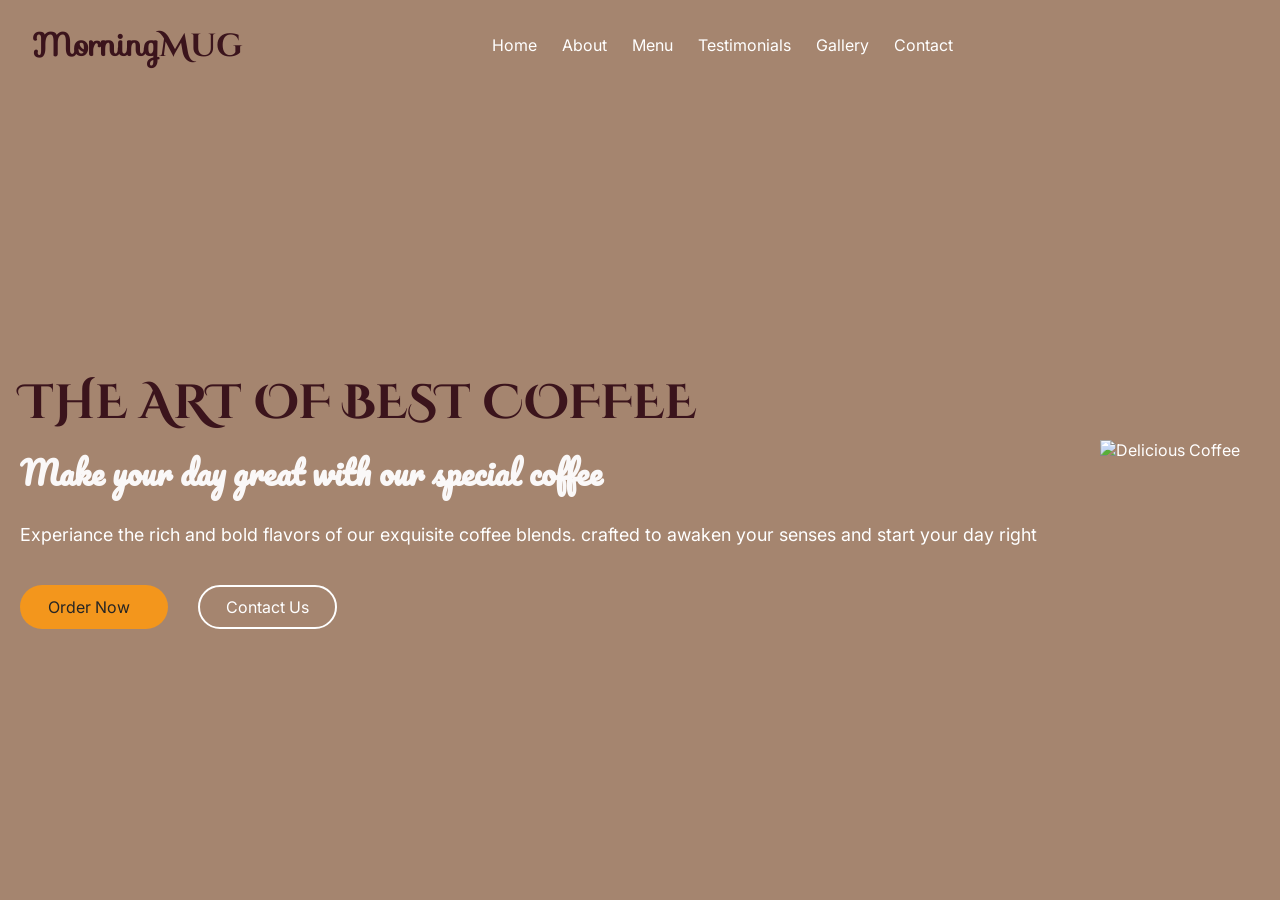
==== index.html @ 3420fffa "Finish landing page hero section" ====
<!DOCTYPE html>
<html lang="en">
<head>
  <meta charset="UTF-8">
  <meta name="viewport" content="width=device-width, initial-scale=1.0">
  <title>Coffee-ordering Website</title>
  <link rel="stylesheet" href="style.css">
  <link rel="stylesheet" href="https://cdnjs.cloudflare.com/ajax/libs/font-awesome/7.3.0/css/all.min.css" integrity="sha512-ApSLB1Pd3/bZN8fWB/RG9YhN/7bd9Hkf3AGaE2mPfebjrxagjuBtx2GcgdqIlJkUzwylBo61r9Xa9NmgBI0swA==" crossorigin="anonymous" referrerpolicy="no-referrer" />
</head>
<body>
  <!-- Header / Navbar-->
  <header>
    <nav class="navbar section-content">
      <a href="#" class="nav-logo">
        <i class="fa-solid fa-mug-hot logo-icon"></i>
        <h2 class="logo-text">Morning<span>Mug</span></h2>
      </a>
      <ul class="nav-menu">
        <li class="nav-item">
          <a href="#" class="nav-link">Home</a>
        </li>
        <li class="nav-item">
          <a href="#" class="nav-link">About</a>
        </li>
        <li class="nav-item">
          <a href="#" class="nav-link">Menu</a>
        </li>
        <li class="nav-item">
          <a href="#" class="nav-link">Testimonials</a>
        </li>
        <li class="nav-item">
          <a href="#" class="nav-link">Gallery</a>
        </li>
        <li class="nav-item">
          <a href="#" class="nav-link">Contact</a>
        </li>
      </ul>
      <div class="nav-buttons">
        <a href="" class="search-btn">
          <i class="fa-solid fa-magnifying-glass button-icon"></i>
        </a>
        <a href="" class="account-btn">
          <i class="fa-solid fa-user button-icon"></i>
        </a>
      </div>

    </nav>
  </header>

  <main>
    <!--Hero section -->
    <section class="hero-section">
      <div class="section-content">
        <div class="hero-details">
          <h2 class="title"> THE ART OF BEST COFFEE</h2>
          <h3 class="subtitle">Make your day great with our special coffee</h3>
          <p class="description">Experiance the rich and bold flavors of our exquisite coffee blends. crafted to awaken your senses and start your day right</p>
          <div class="buttons ">
            <a href="#" class="button order-now">Order Now 
              <i class="fa-solid fa-arrow-right button-icon"></i>
            </a>
            <a href="#" class="button contact-us   ">Contact Us</a>
          </div>
        </div>
        <div class="hero-image-wrapper"> 
          <img src="images/coffee-image.PNG" alt="Delicious Coffee" class="hero-image">
        </div>
      </div>
    </section>
  </main>

</body>
</html>
---- style.css ----
/* Importing google fonts */


@import url('https://fonts.googleapis.com/css2?family=Cinzel+Decorative:wght@400;700;900&family=Inter:ital,opsz@0,14..32;1,14..32&family=Miniver&family=Pacifico&family=Sofia&display=swap');


*{
  margin:0;
  padding:0;
  box-sizing:border-box;
  font-family: "Inter", sans-serif;
}
 
:root{
  /* colors */
  --white-color:#fff;
  --dark-color:#252525;
  --primary-color:#a5856f;
  --secondary-color:#A0D4E0;
  --third-color:#3b141c;
  --fourth-color:#f3961c;
  --light-pink-color:#faf4f5;
  --medium-gray-color:#f2f0ea;

  /* Font size */
  --font-size-s:0.9rem;
  --font-size-n:1rem;
  --font-size-m:1.12rem;
  --font-size-l:1.5rem;
  --font-size-xl:2rem;
  --font-size-xxl:2.3rem;

  /* Font weight */
  --font-weight-normal:400;
  --font-weight-medium:500;
  --font-weight-semibold:600;
  --font-weight-bold:700;

  /* Border radius */
  --border-radius-s:8px;
  --border-radius-m:30px;
  --border-radius-circle:50%;

  /* Site max width */
  --site-max-width:1300px;
}

ul{
  list-style:none;
}

a{
  text-decoration:none;
}

button{
  cursor:pointer;
  border:none;
  background:none; 
}

img{
  width:100%; 
}

.section-content {
  margin:0 auto;
  padding:0 20px;
  max-width:var(--site-max-width);
  
}

/* Navbar styling */ 
header{
  position:fixed;
  width:100%;
  z-index:5;
background:var(--primary-color);
}

header .navbar{
  display:flex;
  padding:20px;
  align-items:center;
  justify-content:space-between;
}

.nav-logo{
  display:flex;
  align-items:center;
  gap:12px;
  text-decoration:none;
}

.logo-icon{
  color:var(--third-color);
  font-size:var(--font-size-xxl);
}

.navbar .nav-logo .logo-text{
  color:var(--third-color); 
  font-size:var(--font-size-xl);
  font-weight:var(--font-weight-bold);
  font-family:"Sofia", san-serif;
}

.navbar .nav-logo .logo-text span{
  font-family:"Cinzel Decorative", san-serif;

}


.navbar .nav-menu{
display:flex;
gap:5px;
}

.navbar .nav-menu .nav-link{
  display:inline-block;
   padding:10px 10px;
   color :var(--white-color);
   font-size:var(--font-size-n);
   border-radius:var(--border-radius-m);
   transition:all 0.3s ease;
}

.navbar .nav-menu .nav-link:hover {
color:var(--third-color);
background:var(--secondary-color);
transform:translateY(-5px); 
}


.nav-buttons{
  display:flex;
  gap:18px;
  margin-right:20px;
   
}
.nav-buttons .button-icon{
  color:var(--third-color);
  font-size:var(--font-size-l);
  transition:all 0.3s ease;
}
.nav-buttons .button-icon:hover{
transform:translateY(-5px);
background:transparent;
}


.hero-section{
  min-height:100vh;
  background:var(--primary-color);
}

.hero-section .section-content{
display:flex;
align-items:center;
min-height:100vh;
color:var(--white-color);
justify-content:space-between;

}

.hero-section .hero-details .title{
  font-size:3rem;
  color:var(--third-color);
  font-family:"Cinzel Decorative", san-serif;
  margin-top: 100px;
  max-width: 100%;

}

.hero-section .hero-details .subtitle{
  margin-top:8px;
  max-width: 100%;
  font-size:var(--font-size-xl);
  font-weight:var(--font-weight-semibold);
  font-family:Pacifico, san-serif;
  color:rgb(250, 248, 248);
}

.hero-section .hero-details .description{
  max-width: 100%;
  margin:24px 0 40px;
  font-size:var(--font-size-m);
  color:white;
}

.button-icon{
margin-left: 10px;

}

.hero-section .hero-details .buttons{
  display: flex;
  gap: 30px;
}
.hero-section .hero-details .button{
  padding:10px 26px;
  border:2px solid transparent;
  color:var(--dark-color);
  border-radius: var(--border-radius-m);
  background:var(--fourth-color);
  font-weight:var(--medium-gray-color);
  transition:0.3s ease;
}

.hero-section .hero-details .button:hover,
.hero-section .hero-details .contact-us{
  color:var(--white-color);
  border-color:var(--white-color);
  background:transparent;
}

.hero-section .hero-details .contact-us:hover{
  color:var(--dark-color);
  border-color:var(--fourth-color);
  background:var(--fourth-color);
}

.hero-section .hero-image-wrapper{
  max-width: 500px;
  margin-right:20px;
}
/* Responsive media query code for max width 900px */
@media screen and (max-width:900px){
.navbar .nav-menu{
  display:block;
   position:fixed;
   left:0;
   top:0;
   width:300px;
   height:100%;
  background:var(--white-color);
}
}
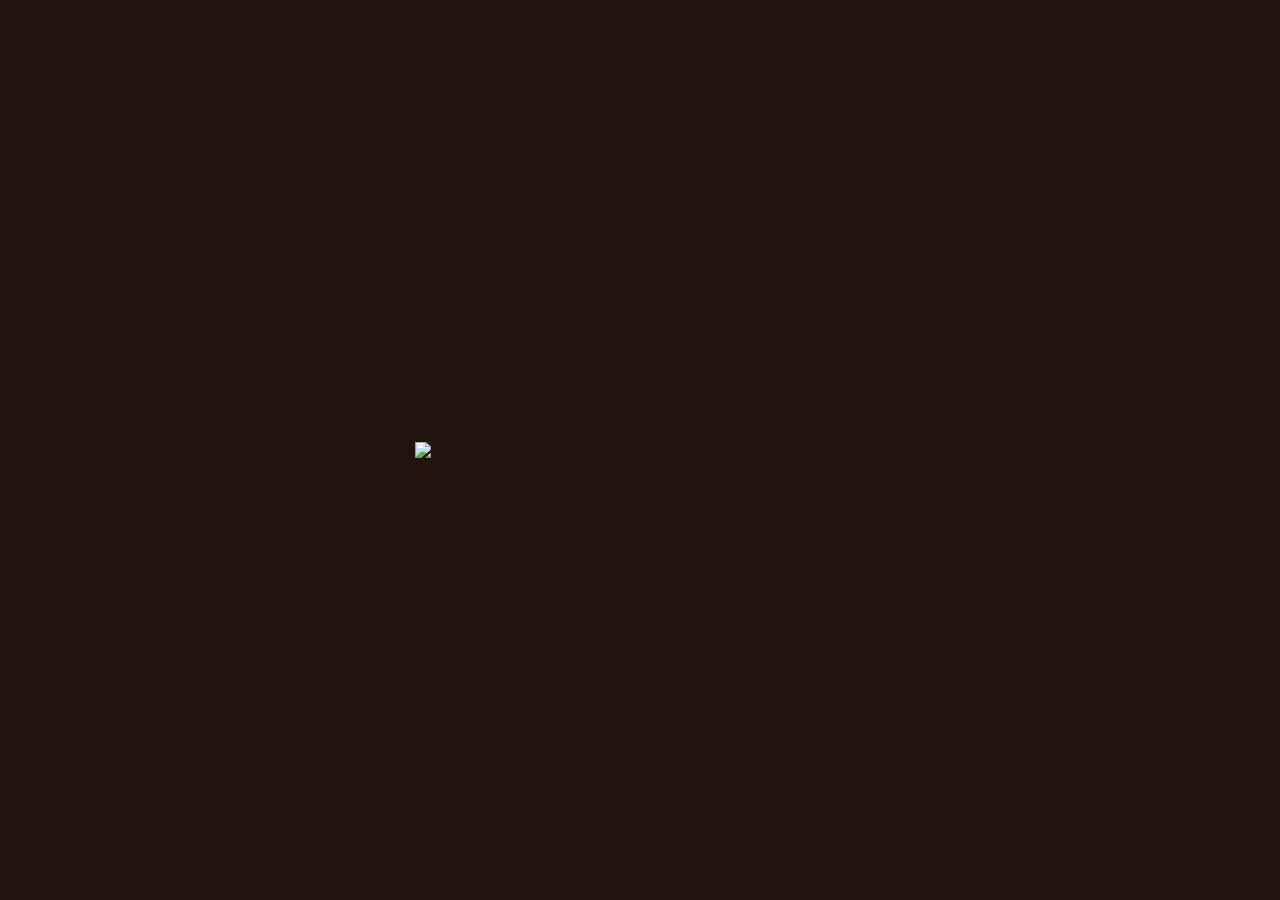
==== commit 6cd89a54: "script.js and images added" ====
--- a/index.html
+++ b/index.html
@@ -1,12 +1,18 @@
 <!DOCTYPE html>
 <html lang="en">
+
 <head>
   <meta charset="UTF-8">
   <meta name="viewport" content="width=device-width, initial-scale=1.0">
   <title>Coffee-ordering Website</title>
+  <link rel="stylesheet" href="https://cdnjs.cloudflare.com/ajax/libs/font-awesome/7.3.0/css/all.min.css"
+    integrity="sha512-ApSLB1Pd3/bZN8fWB/RG9YhN/7bd9Hkf3AGaE2mPfebjrxagjuBtx2GcgdqIlJkUzwylBo61r9Xa9NmgBI0swA=="
+    crossorigin="anonymous" referrerpolicy="no-referrer" />
+
   <link rel="stylesheet" href="style.css">
-  <link rel="stylesheet" href="https://cdnjs.cloudflare.com/ajax/libs/font-awesome/7.3.0/css/all.min.css" integrity="sha512-ApSLB1Pd3/bZN8fWB/RG9YhN/7bd9Hkf3AGaE2mPfebjrxagjuBtx2GcgdqIlJkUzwylBo61r9Xa9NmgBI0swA==" crossorigin="anonymous" referrerpolicy="no-referrer" />
+
 </head>
+
 <body>
   <!-- Header / Navbar-->
   <header>
@@ -49,25 +55,60 @@
 
   <main>
     <!--Hero section -->
+    <!-- INTRO LOADER -->
+
+<div class="loader">
+
+    <img 
+    src="images/coffee-bean.png" 
+    class="loader-image">
+
+</div>
+
+
+<div class="overlay"></div>
     <section class="hero-section">
       <div class="section-content">
         <div class="hero-details">
           <h2 class="title"> THE ART OF BEST COFFEE</h2>
           <h3 class="subtitle">Make your day great with our special coffee</h3>
-          <p class="description">Experiance the rich and bold flavors of our exquisite coffee blends. crafted to awaken your senses and start your day right</p>
+          <p class="description">Experiance the rich and bold flavors of our exquisite coffee blends. crafted to awaken
+            your senses and start your day right</p>
           <div class="buttons ">
-            <a href="#" class="button order-now">Order Now 
+            <a href="#" class="button order-now">Order Now
               <i class="fa-solid fa-arrow-right button-icon"></i>
             </a>
             <a href="#" class="button contact-us   ">Contact Us</a>
           </div>
         </div>
-        <div class="hero-image-wrapper"> 
+        <div class="hero-image-wrapper">
+          <!-- Coffee Beans -->
+          <img src="images/beans1.png" class="bean bean1" alt="">
+          <img src="images/beans2.png" class="bean bean2" alt="">
+          <img src="images/beans1.png" class="bean bean3" alt="">
+          <img src="images/beans2.png" class="bean bean4" alt="">
+          <!-- <img src="images/beans1.png" class="bean bean5" alt=""> -->
+          <!-- <img src="images/beans2.png" class="bean bean6" alt=""> -->
+
           <img src="images/coffee-image.PNG" alt="Delicious Coffee" class="hero-image">
         </div>
       </div>
     </section>
   </main>
 
+
+  <!-- GSAP CDN -->
+
+  <script src="https://cdnjs.cloudflare.com/ajax/libs/gsap/3.15.0/gsap.min.js"
+    integrity="sha512-oJ8QbaQThQoJZ7oEv+29jfPM6CcP+zUxh3PKJs1vyOhx0UraUrE7PQgeItu3dOuCJyrzWpoYMsVjkkPEBzbUqw=="
+    crossorigin="anonymous" referrerpolicy="no-referrer"></script>
+
+  <script src="https://cdnjs.cloudflare.com/ajax/libs/gsap/3.15.0/ScrollTrigger.min.js"
+    integrity="sha512-OaIE7ud4P04EhnBuhEcm0wQSceIxbi2pV03oBLS/+F6ampfxsnxcIxOp7H2eF9G7N0kEht0VAzOLG+dTLSo17Q=="
+    crossorigin="anonymous" referrerpolicy="no-referrer"></script>
+  <script src="https://cdn.jsdelivr.net/npm/gsap@3.15/dist/ScrollSmoother.min.js"></script>
+
+ <script src="script.js"></script>
 </body>
+
 </html>
--- a/style.css
+++ b/style.css
@@ -1,237 +1,310 @@
 /* Importing google fonts */
 
-
-@import url('https://fonts.googleapis.com/css2?family=Cinzel+Decorative:wght@400;700;900&family=Inter:ital,opsz@0,14..32;1,14..32&family=Miniver&family=Pacifico&family=Sofia&display=swap');
-
-
-*{
-  margin:0;
-  padding:0;
-  box-sizing:border-box;
+@import url("https://fonts.googleapis.com/css2?family=Cinzel+Decorative:wght@400;700;900&family=Inter:ital,opsz@0,14..32;1,14..32&family=Miniver&family=Pacifico&family=Sofia&display=swap");
+
+* {
+  margin: 0;
+  padding: 0;
+  box-sizing: border-box;
   font-family: "Inter", sans-serif;
 }
- 
-:root{
+
+body {
+  min-height: 100vh;
+  overflow-x: hidden;
+  background: linear-gradient(135deg, #2f170f 0%, #6b3b1f 45%, #b87940 100%);
+}
+
+:root {
   /* colors */
-  --white-color:#fff;
-  --dark-color:#252525;
-  --primary-color:#a5856f;
-  --secondary-color:#A0D4E0;
-  --third-color:#3b141c;
-  --fourth-color:#f3961c;
-  --light-pink-color:#faf4f5;
-  --medium-gray-color:#f2f0ea;
+  --white-color: #fff;
+  --dark-color: #252525;
+  --primary-color: #a5856f;
+  --secondary-color: #a0d4e0;
+  --third-color: #3b141c;
+  --fourth-color: #f3961c;
+  --light-pink-color: #faf4f5;
+  --medium-gray-color: #f2f0ea;
 
   /* Font size */
-  --font-size-s:0.9rem;
-  --font-size-n:1rem;
-  --font-size-m:1.12rem;
-  --font-size-l:1.5rem;
-  --font-size-xl:2rem;
-  --font-size-xxl:2.3rem;
+  --font-size-s: 0.9rem;
+  --font-size-n: 1rem;
+  --font-size-m: 1.12rem;
+  --font-size-l: 1.5rem;
+  --font-size-xl: 2rem;
+  --font-size-xxl: 2.3rem;
 
   /* Font weight */
-  --font-weight-normal:400;
-  --font-weight-medium:500;
-  --font-weight-semibold:600;
-  --font-weight-bold:700;
+  --font-weight-normal: 400;
+  --font-weight-medium: 500;
+  --font-weight-semibold: 600;
+  --font-weight-bold: 700;
 
   /* Border radius */
-  --border-radius-s:8px;
-  --border-radius-m:30px;
-  --border-radius-circle:50%;
+  --border-radius-s: 8px;
+  --border-radius-m: 30px;
+  --border-radius-circle: 50%;
 
   /* Site max width */
-  --site-max-width:1300px;
-}
-
-ul{
-  list-style:none;
-}
-
-a{
-  text-decoration:none;
-}
-
-button{
-  cursor:pointer;
-  border:none;
-  background:none; 
-}
-
-img{
-  width:100%; 
+  --site-max-width: 1300px;
+}
+
+ul {
+  list-style: none;
+}
+
+a {
+  text-decoration: none;
+}
+
+button {
+  cursor: pointer;
+  border: none;
+  background: none;
+}
+
+img {
+  width: 100%;
 }
 
 .section-content {
-  margin:0 auto;
-  padding:0 20px;
-  max-width:var(--site-max-width);
-  
-}
-
-/* Navbar styling */ 
-header{
-  position:fixed;
-  width:100%;
-  z-index:5;
-background:var(--primary-color);
-}
-
-header .navbar{
-  display:flex;
-  padding:20px;
-  align-items:center;
-  justify-content:space-between;
-}
-
-.nav-logo{
-  display:flex;
-  align-items:center;
-  gap:12px;
-  text-decoration:none;
-}
-
-.logo-icon{
-  color:var(--third-color);
-  font-size:var(--font-size-xxl);
-}
-
-.navbar .nav-logo .logo-text{
-  color:var(--third-color); 
-  font-size:var(--font-size-xl);
-  font-weight:var(--font-weight-bold);
-  font-family:"Sofia", san-serif;
-}
-
-.navbar .nav-logo .logo-text span{
-  font-family:"Cinzel Decorative", san-serif;
-
-}
-
-
-.navbar .nav-menu{
-display:flex;
-gap:5px;
-}
-
-.navbar .nav-menu .nav-link{
-  display:inline-block;
-   padding:10px 10px;
-   color :var(--white-color);
-   font-size:var(--font-size-n);
-   border-radius:var(--border-radius-m);
-   transition:all 0.3s ease;
+  margin: 0 auto;
+  padding: 0 20px;
+  max-width: var(--site-max-width);
+}
+
+/* Navbar styling */
+header {
+  position: fixed;
+  width: 100%;
+  z-index: 5;
+  background: var(--primary-color);
+}
+
+header .navbar {
+  display: flex;
+  padding: 20px;
+  align-items: center;
+  justify-content: space-between;
+}
+
+.nav-logo {
+  display: flex;
+  align-items: center;
+  gap: 12px;
+  text-decoration: none;
+}
+
+.logo-icon {
+  color: var(--third-color);
+  font-size: var(--font-size-xxl);
+}
+
+.navbar .nav-logo .logo-text {
+  color: var(--third-color);
+  font-size: var(--font-size-xl);
+  font-weight: var(--font-weight-bold);
+  font-family: "Sofia", san-serif;
+}
+
+.navbar .nav-logo .logo-text span {
+  font-family: "Cinzel Decorative", san-serif;
+}
+
+.navbar .nav-menu {
+  display: flex;
+  gap: 5px;
+}
+
+.navbar .nav-menu .nav-link {
+  display: inline-block;
+  padding: 10px 10px;
+  color: var(--white-color);
+  font-size: var(--font-size-n);
+  border-radius: var(--border-radius-m);
+  transition: all 0.3s ease;
 }
 
 .navbar .nav-menu .nav-link:hover {
-color:var(--third-color);
-background:var(--secondary-color);
-transform:translateY(-5px); 
-}
-
-
-.nav-buttons{
-  display:flex;
-  gap:18px;
-  margin-right:20px;
-   
-}
-.nav-buttons .button-icon{
-  color:var(--third-color);
-  font-size:var(--font-size-l);
-  transition:all 0.3s ease;
-}
-.nav-buttons .button-icon:hover{
-transform:translateY(-5px);
-background:transparent;
-}
-
-
-.hero-section{
-  min-height:100vh;
-  background:var(--primary-color);
-}
-
-.hero-section .section-content{
+  color: var(--third-color);
+  background: var(--secondary-color);
+  transform: translateY(-5px);
+}
+
+.nav-buttons {
+  display: flex;
+  gap: 18px;
+  margin-right: 20px;
+}
+.nav-buttons .button-icon {
+  color: var(--third-color);
+  font-size: var(--font-size-l);
+  transition: all 0.3s ease;
+}
+.nav-buttons .button-icon:hover {
+  transform: translateY(-5px);
+  background: transparent;
+}
+
+.hero-section {
+  min-height: 100vh;
+  background: var(--primary-color);
+}
+
+.hero-section .section-content {
+  display: flex;
+  align-items: center;
+  min-height: 100vh;
+  color: var(--white-color);
+  justify-content: space-between;
+}
+
+.hero-section .hero-details .title {
+  font-size: 3rem;
+  color: var(--third-color);
+  font-family: "Cinzel Decorative", san-serif;
+  margin-top: 100px;
+  max-width: 100%;
+}
+
+.hero-section .hero-details .subtitle {
+  margin-top: 8px;
+  max-width: 100%;
+  font-size: var(--font-size-xl);
+  font-weight: var(--font-weight-semibold);
+  font-family: Pacifico, san-serif;
+  color: rgb(250, 248, 248);
+}
+
+.hero-section .hero-details .description {
+  max-width: 100%;
+  margin: 24px 0 40px;
+  font-size: var(--font-size-m);
+  color: white;
+}
+
+.button-icon {
+  margin-left: 10px;
+}
+
+.hero-section .hero-details .buttons {
+  display: flex;
+  gap: 30px;
+}
+.hero-section .hero-details .button {
+  padding: 10px 26px;
+  border: 2px solid transparent;
+  color: var(--dark-color);
+  border-radius: var(--border-radius-m);
+  background: var(--fourth-color);
+  font-weight: var(--medium-gray-color);
+  transition: 0.3s ease;
+}
+
+.hero-section .hero-details .button:hover,
+.hero-section .hero-details .contact-us {
+  color: var(--white-color);
+  border-color: var(--white-color);
+  background: transparent;
+}
+
+.hero-section .hero-details .contact-us:hover {
+  color: var(--dark-color);
+  border-color: var(--fourth-color);
+  background: var(--fourth-color);
+}
+
+.hero-section .hero-image-wrapper {
+  position: relative;
+  max-width: 500px;
+  margin-right: 20px;
+  overflow: visible;
+}
+
+.hero-section .hero-image {
+  display: block;
+  width: 100%;
+  position: relative;
+  z-index: 2;
+}
+
+/* Responsive media query code for max width 900px */
+@media screen and (max-width: 900px) {
+  .navbar .nav-menu {
+    display: block;
+    position: fixed;
+    left: 0;
+    top: 0;
+    width: 300px;
+    height: 100%;
+    background: var(--white-color);
+  }
+}
+
+.bean{
+    position:absolute;
+    width:35px;
+    z-index:2;
+    pointer-events:none;
+}
+
+.bean1{
+    top:18%;
+    right:30%;
+}
+
+.bean2{
+    top:20%;
+    right:5%;
+    background:transparent;
+}
+
+.bean3{
+    bottom:20%;
+    right:28%;
+}
+
+.bean4{
+    top:65%;
+    right:12%;
+    background:transparent;
+}
+.loader{
+
+position:fixed;
+inset:0;
+
+background:#21130d;
+
 display:flex;
 align-items:center;
-min-height:100vh;
-color:var(--white-color);
-justify-content:space-between;
-
-}
-
-.hero-section .hero-details .title{
-  font-size:3rem;
-  color:var(--third-color);
-  font-family:"Cinzel Decorative", san-serif;
-  margin-top: 100px;
-  max-width: 100%;
-
-}
-
-.hero-section .hero-details .subtitle{
-  margin-top:8px;
-  max-width: 100%;
-  font-size:var(--font-size-xl);
-  font-weight:var(--font-weight-semibold);
-  font-family:Pacifico, san-serif;
-  color:rgb(250, 248, 248);
-}
-
-.hero-section .hero-details .description{
-  max-width: 100%;
-  margin:24px 0 40px;
-  font-size:var(--font-size-m);
-  color:white;
-}
-
-.button-icon{
-margin-left: 10px;
-
-}
-
-.hero-section .hero-details .buttons{
-  display: flex;
-  gap: 30px;
-}
-.hero-section .hero-details .button{
-  padding:10px 26px;
-  border:2px solid transparent;
-  color:var(--dark-color);
-  border-radius: var(--border-radius-m);
-  background:var(--fourth-color);
-  font-weight:var(--medium-gray-color);
-  transition:0.3s ease;
-}
-
-.hero-section .hero-details .button:hover,
-.hero-section .hero-details .contact-us{
-  color:var(--white-color);
-  border-color:var(--white-color);
-  background:transparent;
-}
-
-.hero-section .hero-details .contact-us:hover{
-  color:var(--dark-color);
-  border-color:var(--fourth-color);
-  background:var(--fourth-color);
-}
-
-.hero-section .hero-image-wrapper{
-  max-width: 500px;
-  margin-right:20px;
-}
-/* Responsive media query code for max width 900px */
-@media screen and (max-width:900px){
-.navbar .nav-menu{
-  display:block;
-   position:fixed;
-   left:0;
-   top:0;
-   width:300px;
-   height:100%;
-  background:var(--white-color);
-}
-}+justify-content:center;
+
+z-index:1000;
+
+}
+
+
+
+.loader-image{
+
+width:450px;
+
+}
+
+
+
+.overlay{
+
+position:fixed;
+
+inset:0;
+
+background:black;
+
+opacity:.6;
+
+z-index:999;
+
+}
+
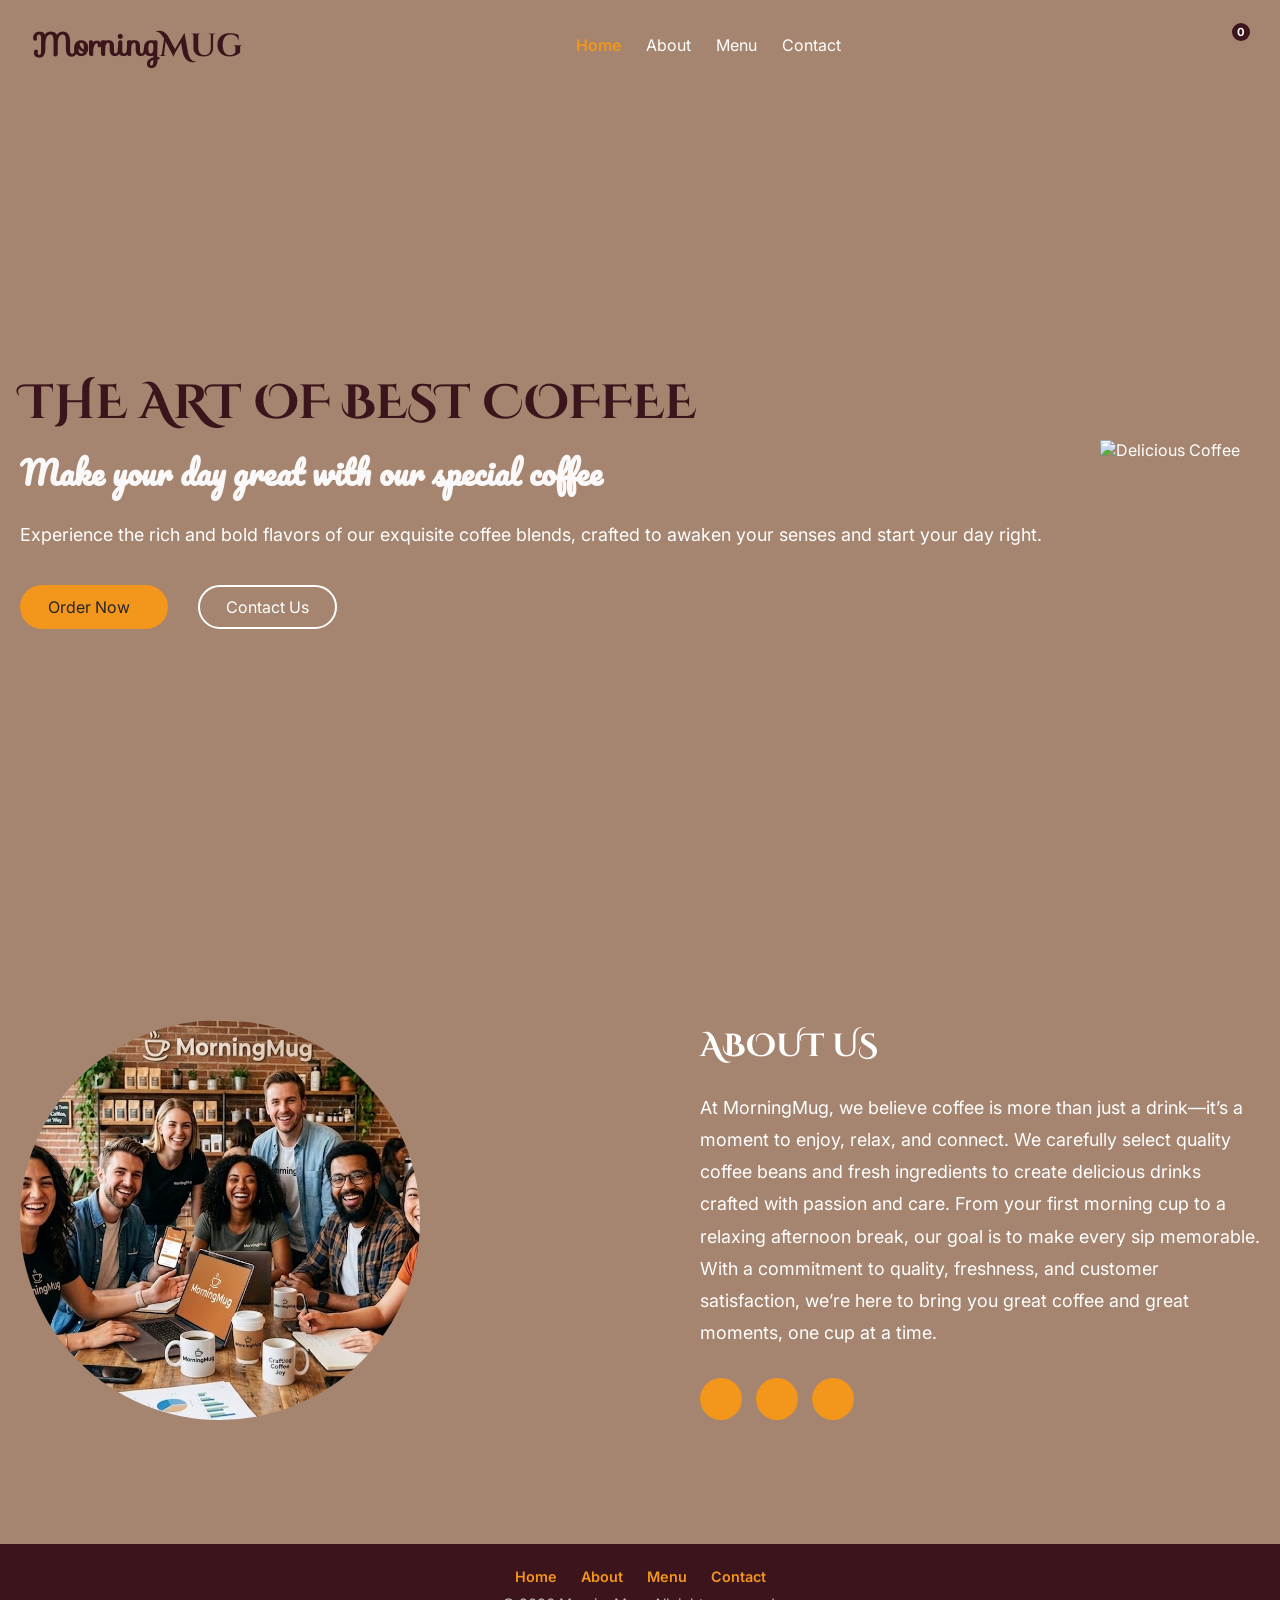
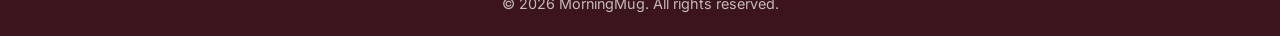
==== commit e4fb0ad3: "Add complete coffee ordering website project" ====
--- a/index.html
+++ b/index.html
@@ -4,12 +4,12 @@
 <head>
   <meta charset="UTF-8">
   <meta name="viewport" content="width=device-width, initial-scale=1.0">
-  <title>Coffee-ordering Website</title>
+  <title>MorningMug — Specialty Coffee</title>
   <link rel="stylesheet" href="https://cdnjs.cloudflare.com/ajax/libs/font-awesome/7.3.0/css/all.min.css"
     integrity="sha512-ApSLB1Pd3/bZN8fWB/RG9YhN/7bd9Hkf3AGaE2mPfebjrxagjuBtx2GcgdqIlJkUzwylBo61r9Xa9NmgBI0swA=="
     crossorigin="anonymous" referrerpolicy="no-referrer" />
 
-  <link rel="stylesheet" href="style.css">
+  <link rel="stylesheet" href="css/style.css">
 
 </head>
 
@@ -17,36 +17,37 @@
   <!-- Header / Navbar-->
   <header>
     <nav class="navbar section-content">
-      <a href="#" class="nav-logo">
+      <a href="index.html" class="nav-logo">
         <i class="fa-solid fa-mug-hot logo-icon"></i>
         <h2 class="logo-text">Morning<span>Mug</span></h2>
       </a>
       <ul class="nav-menu">
+        <button id="menu-close-button" class="fas fa-times"></button>
         <li class="nav-item">
-          <a href="#" class="nav-link">Home</a>
+          <a href="index.html" class="nav-link active">Home</a>
         </li>
         <li class="nav-item">
-          <a href="#" class="nav-link">About</a>
+          <a href="about.html" class="nav-link">About</a>
         </li>
         <li class="nav-item">
-          <a href="#" class="nav-link">Menu</a>
+          <a href="menu.html" class="nav-link">Menu</a>
         </li>
         <li class="nav-item">
-          <a href="#" class="nav-link">Testimonials</a>
-        </li>
-        <li class="nav-item">
-          <a href="#" class="nav-link">Gallery</a>
-        </li>
-        <li class="nav-item">
-          <a href="#" class="nav-link">Contact</a>
+          <a href="contact.html" class="nav-link">Contact</a>
         </li>
       </ul>
+        <button id="menu-open-button" class="fas fa-bars"></button>
+
       <div class="nav-buttons">
-        <a href="" class="search-btn">
+        <a href="menu.html" class="search-btn">
           <i class="fa-solid fa-magnifying-glass button-icon"></i>
         </a>
-        <a href="" class="account-btn">
+        <a href="login.html" class="account-btn">
           <i class="fa-solid fa-user button-icon"></i>
+        </a>
+        <a href="cart.html" class="cart-btn">
+          <i class="fa-solid fa-cart-shopping button-icon"></i>
+          <span class="cart-count" id="cart-count">0</span>
         </a>
       </div>
 
@@ -54,61 +55,66 @@
   </header>
 
   <main>
-    <!--Hero section -->
-    <!-- INTRO LOADER -->
-
-<div class="loader">
-
-    <img 
-    src="images/coffee-bean.png" 
-    class="loader-image">
-
-</div>
-
-
-<div class="overlay"></div>
+   <!-- Hero section -->
     <section class="hero-section">
       <div class="section-content">
         <div class="hero-details">
           <h2 class="title"> THE ART OF BEST COFFEE</h2>
           <h3 class="subtitle">Make your day great with our special coffee</h3>
-          <p class="description">Experiance the rich and bold flavors of our exquisite coffee blends. crafted to awaken
-            your senses and start your day right</p>
+          <p class="description">Experience the rich and bold flavors of our exquisite coffee blends, crafted to awaken
+            your senses and start your day right.</p>
           <div class="buttons ">
-            <a href="#" class="button order-now">Order Now
+            <a href="menu.html" class="button order-now">Order Now
               <i class="fa-solid fa-arrow-right button-icon"></i>
             </a>
-            <a href="#" class="button contact-us   ">Contact Us</a>
+            <a href="contact.html" class="button contact-us">Contact Us</a>
           </div>
         </div>
         <div class="hero-image-wrapper">
-          <!-- Coffee Beans -->
-          <img src="images/beans1.png" class="bean bean1" alt="">
-          <img src="images/beans2.png" class="bean bean2" alt="">
-          <img src="images/beans1.png" class="bean bean3" alt="">
-          <img src="images/beans2.png" class="bean bean4" alt="">
-          <!-- <img src="images/beans1.png" class="bean bean5" alt=""> -->
-          <!-- <img src="images/beans2.png" class="bean bean6" alt=""> -->
-
-          <img src="images/coffee-image.PNG" alt="Delicious Coffee" class="hero-image">
+           <img src="images/coffee-image.PNG" alt="Delicious Coffee" class="hero-image">
         </div>
       </div>
     </section>
+
+<!-- About section -->
+    <section class="about-section">
+      <div class="section-content">
+        <div class="about-image-wrapper">
+          <img src="images/about-image.png" alt="About" class="about-image">
+        </div>
+        <div class="about-details">
+          <h2 class="section-title">About Us</h2>
+          <p class="text">At MorningMug, we believe coffee is more than just a drink—it’s a moment to enjoy, relax, and connect. We carefully select quality coffee beans and fresh ingredients to create delicious drinks crafted with passion and care. From your first morning cup to a relaxing afternoon break, our goal is to make every sip memorable. With a commitment to quality, freshness, and customer satisfaction, we’re here to bring you great coffee and great moments, one cup at a time.
+         </p>
+         <div class="social-link-list">
+           <a href="#" class="social-link">
+             <i class="fab fa-facebook-f"></i>
+           </a>
+           <a href="#" class="social-link">
+             <i class="fab fa-twitter"></i>
+           </a>
+           <a href="#" class="social-link">
+             <i class="fab fa-instagram"></i>
+           </a>
+         </div>
+        </div>
+      </div>
+    </section>
+
   </main>
 
+  <footer>
+    <div class="footer-links">
+      <a href="index.html">Home</a>
+      <a href="about.html">About</a>
+      <a href="menu.html">Menu</a>
+      <a href="contact.html">Contact</a>
+    </div>
+    <p>&copy; 2026 MorningMug. All rights reserved.</p>
+  </footer>
 
-  <!-- GSAP CDN -->
-
-  <script src="https://cdnjs.cloudflare.com/ajax/libs/gsap/3.15.0/gsap.min.js"
-    integrity="sha512-oJ8QbaQThQoJZ7oEv+29jfPM6CcP+zUxh3PKJs1vyOhx0UraUrE7PQgeItu3dOuCJyrzWpoYMsVjkkPEBzbUqw=="
-    crossorigin="anonymous" referrerpolicy="no-referrer"></script>
-
-  <script src="https://cdnjs.cloudflare.com/ajax/libs/gsap/3.15.0/ScrollTrigger.min.js"
-    integrity="sha512-OaIE7ud4P04EhnBuhEcm0wQSceIxbi2pV03oBLS/+F6ampfxsnxcIxOp7H2eF9G7N0kEht0VAzOLG+dTLSo17Q=="
-    crossorigin="anonymous" referrerpolicy="no-referrer"></script>
-  <script src="https://cdn.jsdelivr.net/npm/gsap@3.15/dist/ScrollSmoother.min.js"></script>
-
- <script src="script.js"></script>
+  <script src="js/script.js"></script>
+  <script src="js/cart.js"></script>
 </body>
 
 </html>
--- a/css/style.css
+++ b/css/style.css
@@ -0,0 +1,1114 @@
+/* Importing google fonts */
+
+@import url("https://fonts.googleapis.com/css2?family=Cinzel+Decorative:wght@400;700;900&family=Inter:ital,opsz@0,14..32;1,14..32&family=Miniver&family=Pacifico&family=Sofia&display=swap");
+
+* {
+  margin: 0;
+  padding: 0;
+  box-sizing: border-box;
+  font-family: "Inter", sans-serif;
+}
+
+body {
+  min-height: 100vh;
+  overflow-x: hidden;
+  background: #a5856f;
+}
+
+:root {
+  /* colors */
+  --white-color: #fff;
+  --dark-color: #252525;
+  --primary-color: #a5856f;
+  --secondary-color: #a0d4e0;
+  --third-color: #3b141c;
+  --fourth-color: #f3961c;
+  --light-pink-color: #faf4f5;
+  --medium-gray-color: #f2f0ea;
+
+  /* Font size */
+  --font-size-s: 0.9rem;
+  --font-size-n: 1rem;
+  --font-size-m: 1.12rem;
+  --font-size-l: 1.5rem;
+  --font-size-xl: 2rem;
+  --font-size-xxl: 2.3rem;
+
+  /* Font weight */
+  --font-weight-normal: 400;
+  --font-weight-medium: 500;
+  --font-weight-semibold: 600;
+  --font-weight-bold: 700;
+
+  /* Border radius */
+  --border-radius-s: 8px;
+  --border-radius-m: 30px;
+  --border-radius-circle: 50%;
+
+  /* Site max width */
+  --site-max-width: 1300px;
+}
+
+ul {
+  list-style: none;
+}
+
+a {
+  text-decoration: none;
+}
+
+button {
+  cursor: pointer;
+  border: none;
+  background: none;
+}
+
+img {
+  width: 100%;
+}
+
+.section-content {
+  margin: 0 auto;
+  padding: 0 20px;
+  max-width: var(--site-max-width);
+}
+
+.section-title{
+  text-align:center;
+  padding: 40px 0 40px;
+  text-transform:uppercase;
+  font-size:var(--font-size-xl);
+  color: var(--white-color);
+  font-family: "Cinzel Decorative", sans-serif;
+}
+.section-title:after{
+  display:none;
+}
+
+
+/* Navbar styling */
+header {
+  position: fixed;
+  width: 100%;
+  z-index: 5;
+  background: var(--primary-color);
+}
+
+header .navbar {
+  display: flex;
+  padding: 20px;
+  align-items: center;
+  justify-content: space-between;
+}
+
+.nav-logo {
+  display: flex;
+  align-items: center;
+  gap: 12px;
+  text-decoration: none;
+}
+
+.logo-icon {
+  color: var(--third-color);
+  font-size: var(--font-size-xxl);
+}
+
+.navbar .nav-logo .logo-text {
+  color: var(--third-color);
+  font-size: var(--font-size-xl);
+  font-weight: var(--font-weight-bold);
+  font-family: "Sofia", san-serif;
+}
+
+.navbar .nav-logo .logo-text span {
+  font-family: "Cinzel Decorative", san-serif;
+}
+
+.navbar .nav-menu {
+  display: flex;
+  gap: 5px;
+}
+
+.navbar .nav-menu .nav-link {
+  display: inline-block;
+  padding: 10px 10px;
+  color: var(--white-color);
+  font-size: var(--font-size-n);
+  border-radius: var(--border-radius-m);
+  transition: all 0.3s ease;
+}
+
+.navbar .nav-menu .nav-link:hover {
+  color: var(--third-color);
+  background: var(--secondary-color);
+  transform: translateY(-5px);
+}
+.navbar :where(#menu-close-button, #menu-open-button){
+  display:none;
+}
+
+.nav-buttons {
+  display: flex;
+  gap: 18px;
+  margin-right: 20px;
+}
+.nav-buttons .button-icon {
+  color: var(--third-color);
+  font-size: var(--font-size-l);
+  transition: all 0.3s ease;
+}
+
+.nav-buttons .button-icon:hover {
+  transform: translateY(-5px);
+  background: transparent;
+}
+/* hero section style */
+.hero-section {
+  min-height: 100vh;
+  background: var(--primary-color);
+}
+
+.hero-section .section-content {
+  display: flex;
+  align-items: center;
+  min-height: 100vh;
+  color: var(--white-color);
+  justify-content: space-between;
+}
+
+.hero-section .hero-details .title {
+  font-size: 3rem;
+  color: var(--third-color);
+  font-family: "Cinzel Decorative", san-serif;
+  margin-top: 100px;
+  max-width: 100%;
+}
+
+.hero-section .hero-details .subtitle {
+  margin-top: 8px;
+  max-width: 100%;
+  font-size: var(--font-size-xl);
+  font-weight: var(--font-weight-semibold);
+  font-family: Pacifico, san-serif;
+  color: rgb(250, 248, 248);
+}
+
+.hero-section .hero-details .description {
+  max-width: 100%;
+  margin: 24px 0 40px;
+  font-size: var(--font-size-m);
+  color: white;
+}
+
+.button-icon {
+  margin-left: 10px;
+}
+
+.hero-section .hero-details .buttons {
+  display: flex;
+  gap: 30px;
+}
+.hero-section .hero-details .button {
+  padding: 10px 26px;
+  border: 2px solid transparent;
+  color: var(--dark-color);
+  border-radius: var(--border-radius-m);
+  background: var(--fourth-color);
+  font-weight: var(--medium-gray-color);
+  transition: 0.3s ease;
+}
+
+.hero-section .hero-details .button:hover,
+.hero-section .hero-details .contact-us {
+  color: var(--white-color);
+  border-color: var(--white-color);
+  background: transparent;
+}
+
+.hero-section .hero-details .contact-us:hover {
+  color: var(--dark-color);
+  border-color: var(--fourth-color);
+  background: var(--fourth-color);
+}
+
+.hero-section .hero-image-wrapper {
+  position: relative;
+  max-width: 500px;
+  margin-right: 20px;
+  overflow: visible;
+}
+
+.hero-section .hero-image {
+  display: block;
+  width: 100%;
+  position: relative;
+  z-index: 2;
+}
+/* .button:hover */
+
+.about-section{
+  padding:120px 0;
+  background:var(--primary-color);
+}
+.about-section .section-content{
+  display:flex;
+  align-items:center;
+  justify-content:space-between;
+  
+}
+.about-section .about-image-wrapper .about-image{
+   width:400px;
+   height:400px;
+   object-fit:cover;
+   border-radius:var(--border-radius-circle);
+}
+
+/* Responsive media query code for max width 900px */
+@media screen and (max-width: 900px) {
+  :root{
+    --font-size-m: 1rem;
+    --font-size-l: 1.3rem;
+    --font-size-xl: 1.5rem;
+    --font-size-xxl: 1.8rem;
+  }
+  body.show-mobile-menu header::before{
+    content:"";
+    position: fixed;
+    left:0;
+    top:0;
+    height:100%;
+    width:100%;
+    backdrop-filter: blur(5px); 
+    background:rgba(0,0,0,0.2);
+  }
+  
+  .navbar :where(#menu-close-button, #menu-open-button){
+    display:block;
+    font-size:var(--font-size-l); 
+  }
+
+  .navbar #menu-close-button{
+    position:absolute;
+    right:30px;
+    top:30px;
+  }
+
+  .navbar #menu-open-button{
+    color:var(--white-color);
+
+  }
+  .navbar .nav-menu {
+    display: block;
+    position: fixed;
+    left: -300px;
+    top: 0;
+    width: 300px;
+    height: 100%;
+    display:flex;
+    flex-direction:column;
+    align-items:center;
+    padding-top:100px;
+    background: var(--fourth-color);
+    transition:left 0.2s ease;
+  }
+
+  body.show-mobile-menu  .navbar .nav-menu{
+    left:0;
+  }
+
+
+.navbar .nav-menu .nav-link{
+  color:var(--dark-color);
+  display:block;
+  margin-top:17px;
+  font-size:var(--font-size-l);
+}
+.hero-section .section-content{
+  gap:50px;
+  text-align:center;
+  padding:30px,20px,20px;
+  flex-direction:column;
+  justify-content:center;
+}
+.hero-section .hero-details :is(.subtitle,.description){
+  max-width:100%;
+}
+
+.hero-section .hero-details .buttons{
+  justify-content:center;
+}
+
+.hero-section .hero-image-wrapper{
+  max-width:270px;
+  margin-right:0;
+}
+ .hero-image-wrapper {
+        order: 1;
+    }
+
+    .hero-details {
+        order: 2;
+    }
+
+}
+
+.page-top-padding {
+  padding-top: 100px;
+}
+
+/* About page — details text and social links */
+.about-details .section-title {
+  text-align: left;
+  padding: 0 0 24px !important;
+  font-size: var(--font-size-xl);
+}
+
+.about-details .text {
+  font-size: var(--font-size-m);
+  line-height: 1.8;
+  color: var(--white-color);
+  max-width: 560px;
+}
+
+.social-link-list {
+  display: flex;
+  gap: 14px;
+  margin-top: 28px;
+}
+
+.social-link {
+  display: flex;
+  align-items: center;
+  justify-content: center;
+  width: 42px;
+  height: 42px;
+  border-radius: var(--border-radius-circle);
+  background: var(--fourth-color);
+  color: var(--white-color);
+  font-size: var(--font-size-n);
+  transition: transform 0.3s ease, background 0.3s ease;
+}
+
+.social-link:hover {
+  transform: translateY(-4px);
+  background: var(--third-color);
+}
+
+/* Menu page */
+.menu-section {
+  min-height: 100vh;
+  background: var(--primary-color);
+  padding-bottom: 80px;
+}
+
+.menu-filters {
+  display: flex;
+  flex-wrap: wrap;
+  gap: 10px;
+  justify-content: center;
+  margin-bottom: 48px;
+}
+
+.filter-btn {
+  padding: 8px 22px;
+  border: 2px solid var(--white-color);
+  border-radius: var(--border-radius-m);
+  background: transparent;
+  color: var(--white-color);
+  font-size: var(--font-size-s);
+  font-weight: var(--font-weight-medium);
+  cursor: pointer;
+  transition: all 0.3s ease;
+}
+
+.filter-btn:hover,
+.filter-btn.active {
+  background: var(--fourth-color);
+  color: var(--white-color);
+  border-color: var(--fourth-color);
+}
+
+.products-grid {
+  display: grid;
+  grid-template-columns: repeat(auto-fill, minmax(260px, 1fr));
+  gap: 30px;
+}
+
+.product-card {
+  background: url('../images/cardbackground.jpg') center center / cover no-repeat;
+  border-radius: var(--border-radius-s);
+  overflow: hidden;
+  box-shadow: 0 4px 16px rgba(0, 0, 0, 0.08);
+  transition: transform 0.3s ease, box-shadow 0.3s ease;
+}
+
+.product-card:hover {
+  transform: translateY(-6px);
+  box-shadow: 0 8px 24px rgba(0, 0, 0, 0.13);
+}
+
+.product-img-wrapper {
+  width: 100%;
+  height: 200px;
+  background-size: contain, cover;
+  background-position: center center, center center;
+  background-repeat: no-repeat, no-repeat;
+}
+
+.product-card img {
+  display: none;
+}
+
+.product-card-body {
+  padding: 18px;
+}
+
+.product-card-body h3 {
+  font-size: var(--font-size-m);
+  font-weight: var(--font-weight-bold);
+  color: var(--white-color);
+  margin-bottom: 6px;
+  text-shadow: 0 1px 4px rgba(0,0,0,0.5);
+}
+
+.product-card-body p {
+  font-size: var(--font-size-s);
+  color: rgba(255,255,255,0.9);
+  margin-bottom: 14px;
+  line-height: 1.5;
+  text-shadow: 0 1px 3px rgba(0,0,0,0.4);
+}
+
+.product-card-footer {
+  display: flex;
+  align-items: center;
+  justify-content: space-between;
+  padding: 0 18px 18px;
+}
+
+.product-price {
+  font-size: var(--font-size-l);
+  font-weight: var(--font-weight-bold);
+  color: var(--fourth-color);
+}
+
+.add-to-cart-btn {
+  padding: 8px 18px;
+  background: var(--fourth-color);
+  color: var(--white-color);
+  border: none;
+  border-radius: var(--border-radius-m);
+  font-size: var(--font-size-s);
+  cursor: pointer;
+  transition: background 0.3s ease, transform 0.2s ease;
+}
+
+.add-to-cart-btn:hover {
+  background: var(--third-color);
+  transform: translateY(-2px);
+}
+
+.add-to-cart-btn:disabled {
+  background: #ccc;
+  cursor: not-allowed;
+  transform: none;
+}
+
+.loading-text,
+.error-text {
+  text-align: center;
+  font-size: var(--font-size-m);
+  color: var(--white-color);
+  padding: 40px 0;
+  grid-column: 1 / -1;
+}
+
+/* Cart icon in nav */
+.cart-btn {
+  position: relative;
+  display: flex;
+  align-items: center;
+}
+
+.cart-count {
+  position: absolute;
+  top: -8px;
+  right: -10px;
+  background: var(--third-color);
+  color: var(--white-color);
+  font-size: 0.7rem;
+  font-weight: var(--font-weight-bold);
+  width: 18px;
+  height: 18px;
+  border-radius: var(--border-radius-circle);
+  display: flex;
+  align-items: center;
+  justify-content: center;
+}
+
+/* Cart page */
+.cart-section {
+  min-height: 100vh;
+  background: var(--primary-color);
+  padding-bottom: 80px;
+}
+
+.cart-layout {
+  display: grid;
+  grid-template-columns: 1fr 340px;
+  gap: 40px;
+  align-items: start;
+}
+
+.cart-items {
+  display: flex;
+  flex-direction: column;
+  gap: 16px;
+}
+
+.cart-item {
+  display: flex;
+  align-items: center;
+  gap: 20px;
+  background: var(--white-color);
+  border-radius: var(--border-radius-s);
+  padding: 16px;
+  box-shadow: 0 2px 10px rgba(0, 0, 0, 0.06);
+}
+
+.cart-item img {
+  width: 90px;
+  height: 90px;
+  object-fit: cover;
+  border-radius: var(--border-radius-s);
+  flex-shrink: 0;
+}
+
+.cart-item-img {
+  width: 90px;
+  height: 90px;
+  border-radius: var(--border-radius-s);
+  flex-shrink: 0;
+  background-size: contain, cover;
+  background-position: center center, center center;
+  background-repeat: no-repeat, no-repeat;
+}
+
+.cart-item-details {
+  flex: 1;
+}
+
+.cart-item-details h3 {
+  font-size: var(--font-size-m);
+  font-weight: var(--font-weight-semibold);
+  color: var(--dark-color);
+  margin-bottom: 4px;
+}
+
+.cart-item-details .item-price {
+  font-size: var(--font-size-n);
+  color: var(--fourth-color);
+  font-weight: var(--font-weight-semibold);
+}
+
+.quantity-controls {
+  display: flex;
+  align-items: center;
+  gap: 10px;
+  margin-top: 10px;
+}
+
+.qty-btn {
+  width: 30px;
+  height: 30px;
+  border: 2px solid var(--fourth-color);
+  border-radius: var(--border-radius-circle);
+  background: transparent;
+  color: var(--fourth-color);
+  font-size: var(--font-size-m);
+  font-weight: var(--font-weight-bold);
+  cursor: pointer;
+  display: flex;
+  align-items: center;
+  justify-content: center;
+  transition: all 0.2s ease;
+}
+
+.qty-btn:hover {
+  background: var(--fourth-color);
+  color: var(--white-color);
+}
+
+.qty-value {
+  font-size: var(--font-size-n);
+  font-weight: var(--font-weight-semibold);
+  min-width: 20px;
+  text-align: center;
+  color: var(--white-color);
+}
+
+.remove-item-btn {
+  background: none;
+  border: none;
+  color: #cc4444;
+  font-size: var(--font-size-l);
+  cursor: pointer;
+  transition: transform 0.2s ease;
+  padding: 4px;
+}
+
+.remove-item-btn:hover {
+  transform: scale(1.2);
+}
+
+.empty-cart-text {
+  font-size: var(--font-size-m);
+  color: var(--white-color);
+  padding: 40px 0;
+  text-align: center;
+}
+
+.empty-cart-text a {
+  color: var(--fourth-color);
+  font-weight: var(--font-weight-semibold);
+}
+
+/* Cart summary panel */
+.cart-summary {
+  background: var(--white-color);
+  border-radius: var(--border-radius-s);
+  padding: 28px;
+  box-shadow: 0 2px 10px rgba(0, 0, 0, 0.06);
+  position: sticky;
+  top: 100px;
+}
+
+.summary-title {
+  font-size: var(--font-size-l);
+  font-weight: var(--font-weight-bold);
+  color: var(--dark-color);
+  margin-bottom: 20px;
+  font-family: "Cinzel Decorative", san-serif;
+}
+
+.summary-row {
+  display: flex;
+  justify-content: space-between;
+  font-size: var(--font-size-n);
+  color: #555;
+  margin-bottom: 12px;
+}
+
+.summary-total {
+  font-size: var(--font-size-m);
+  font-weight: var(--font-weight-bold);
+  color: var(--dark-color);
+  border-top: 2px solid var(--medium-gray-color);
+  padding-top: 12px;
+  margin-top: 8px;
+}
+
+.place-order-btn {
+  width: 100%;
+  padding: 14px;
+  margin-top: 20px;
+  background: var(--fourth-color);
+  color: var(--white-color);
+  border: none;
+  border-radius: var(--border-radius-m);
+  font-size: var(--font-size-m);
+  font-weight: var(--font-weight-semibold);
+  cursor: pointer;
+  transition: background 0.3s ease, transform 0.2s ease;
+}
+
+.place-order-btn:hover {
+  background: var(--third-color);
+  transform: translateY(-2px);
+}
+
+.place-order-btn:disabled {
+  background: #ccc;
+  cursor: not-allowed;
+  transform: none;
+}
+
+.order-message {
+  margin-top: 14px;
+  font-size: var(--font-size-s);
+  text-align: center;
+}
+
+.order-message.success {
+  color: #2e7d32;
+}
+
+.order-message.error {
+  color: #c62828;
+}
+
+/* Auth pages (login / register) */
+.auth-section {
+  min-height: 100vh;
+  background: var(--primary-color);
+  display: flex;
+  align-items: center;
+  padding-bottom: 60px;
+}
+
+.auth-card {
+  background: var(--white-color);
+  border-radius: var(--border-radius-s);
+  padding: 48px 44px;
+  max-width: 480px;
+  width: 100%;
+  margin: 0 auto;
+  box-shadow: 0 8px 32px rgba(0, 0, 0, 0.18);
+}
+
+.auth-title {
+  font-size: var(--font-size-xl);
+  font-weight: var(--font-weight-bold);
+  color: var(--third-color);
+  margin-bottom: 6px;
+  font-family: "Cinzel Decorative", sans-serif;
+}
+
+.auth-subtitle {
+  font-size: var(--font-size-s);
+  color: #888;
+  margin-bottom: 32px;
+}
+
+.auth-form {
+  display: flex;
+  flex-direction: column;
+  gap: 4px;
+}
+
+.form-group {
+  display: flex;
+  flex-direction: column;
+  gap: 6px;
+  margin-bottom: 16px;
+}
+
+.form-group label {
+  font-size: var(--font-size-s);
+  font-weight: var(--font-weight-semibold);
+  color: var(--dark-color);
+}
+
+.form-group input,
+.form-group textarea {
+  padding: 12px 16px;
+  border: 2px solid #e0e0e0;
+  border-radius: var(--border-radius-s);
+  font-size: var(--font-size-n);
+  color: var(--dark-color);
+  outline: none;
+  transition: border-color 0.3s ease;
+  font-family: "Inter", sans-serif;
+}
+
+.form-group input:focus,
+.form-group textarea:focus {
+  border-color: var(--fourth-color);
+}
+
+.form-group textarea {
+  resize: vertical;
+}
+
+.field-error {
+  font-size: 0.82rem;
+  color: #c62828;
+  min-height: 16px;
+}
+
+.form-message {
+  font-size: var(--font-size-s);
+  text-align: center;
+  margin-bottom: 8px;
+}
+
+.form-message.success {
+  color: #2e7d32;
+}
+
+.form-message.error {
+  color: #c62828;
+}
+
+.auth-submit-btn {
+  padding: 13px;
+  background: var(--fourth-color);
+  color: var(--white-color);
+  border: none;
+  border-radius: var(--border-radius-m);
+  font-size: var(--font-size-m);
+  font-weight: var(--font-weight-semibold);
+  cursor: pointer;
+  transition: background 0.3s ease, transform 0.2s ease;
+  margin-top: 6px;
+}
+
+.auth-submit-btn:hover {
+  background: var(--third-color);
+  transform: translateY(-2px);
+}
+
+.auth-switch {
+  text-align: center;
+  margin-top: 22px;
+  font-size: var(--font-size-s);
+  color: #888;
+}
+
+.auth-switch a {
+  color: var(--fourth-color);
+  font-weight: var(--font-weight-semibold);
+}
+
+/*Contact page*/
+.contact-section {
+  min-height: 100vh;
+  background: var(--primary-color);
+  padding-bottom: 80px;
+}
+
+.contact-layout {
+  display: grid;
+  grid-template-columns: 1fr 1fr;
+  gap: 60px;
+  align-items: start;
+}
+
+.contact-info-title {
+  font-size: var(--font-size-l);
+  font-weight: var(--font-weight-bold);
+  color: var(--white-color);
+  margin-bottom: 12px;
+}
+
+.contact-info-text {
+  color: var(--white-color);
+  font-size: var(--font-size-n);
+  margin-bottom: 24px;
+  line-height: 1.7;
+}
+
+.contact-details {
+  list-style: none;
+  display: flex;
+  flex-direction: column;
+  gap: 14px;
+  margin-bottom: 28px;
+}
+
+.contact-details li {
+  display: flex;
+  align-items: flex-start;
+  gap: 12px;
+  font-size: var(--font-size-n);
+  color: var(--white-color);
+}
+
+.contact-details li i {
+  color: var(--fourth-color);
+  font-size: var(--font-size-m);
+  margin-top: 2px;
+  flex-shrink: 0;
+}
+
+.contact-form {
+  background: var(--white-color);
+  border-radius: var(--border-radius-s);
+  padding: 36px 32px;
+  box-shadow: 0 4px 16px rgba(0, 0, 0, 0.08);
+}
+
+/*  Responsive additions */
+@media screen and (max-width: 900px) {
+  .cart-layout {
+    grid-template-columns: 1fr;
+  }
+
+  .cart-summary {
+    position: static;
+  }
+
+  .contact-layout {
+    grid-template-columns: 1fr;
+    gap: 36px;
+  }
+
+  .about-section .section-content {
+    flex-direction: column;
+    text-align: center;
+    gap: 40px;
+  }
+
+  .about-details .section-title {
+    text-align: center;
+  }
+
+  .about-details .text {
+    max-width: 100%;
+  }
+
+  .social-link-list {
+    justify-content: center;
+  }
+}
+
+/* Active nav link */
+.navbar .nav-menu .nav-link.active {
+  color: var(--fourth-color);
+  font-weight: var(--font-weight-semibold);
+}
+
+/*Footer  */
+footer {
+  background: var(--third-color);
+  color: rgba(255,255,255,0.7);
+  text-align: center;
+  padding: 24px 20px;
+  font-size: var(--font-size-s);
+}
+
+footer a {
+  color: var(--fourth-color);
+  font-weight: var(--font-weight-semibold);
+}
+
+footer a:hover {
+  text-decoration: underline;
+}
+
+.footer-links {
+  display: flex;
+  justify-content: center;
+  gap: 24px;
+  margin-bottom: 10px;
+  flex-wrap: wrap;
+}
+
+/* Orders page */
+.orders-section {
+  min-height: 100vh;
+  background: var(--primary-color);
+  padding-bottom: 80px;
+}
+
+.order-card {
+  background: var(--white-color);
+  border-radius: var(--border-radius-s);
+  padding: 22px 24px;
+  margin-bottom: 20px;
+  box-shadow: 0 2px 10px rgba(0,0,0,0.07);
+}
+
+.order-card-header {
+  display: flex;
+  align-items: center;
+  gap: 16px;
+  flex-wrap: wrap;
+  margin-bottom: 14px;
+}
+
+.order-id {
+  font-weight: var(--font-weight-bold);
+  font-size: var(--font-size-m);
+  color: var(--dark-color);
+}
+
+.order-date {
+  font-size: var(--font-size-s);
+  color: #888;
+}
+
+.order-status {
+  padding: 3px 12px;
+  border-radius: var(--border-radius-m);
+  font-size: var(--font-size-s);
+  font-weight: var(--font-weight-semibold);
+  text-transform: capitalize;
+}
+
+.status-pending   { background: #fff8e1; color: #f57f17; }
+.status-confirmed { background: #e3f2fd; color: #1565c0; }
+.status-completed { background: #e8f5e9; color: #2e7d32; }
+.status-cancelled { background: #fdecea; color: #c62828; }
+
+.order-items-list {
+  list-style: none;
+  padding: 0;
+  margin: 0 0 12px;
+  font-size: var(--font-size-s);
+  color: #555;
+}
+
+.order-items-list li {
+  padding: 4px 0;
+  border-bottom: 1px solid #f0f0f0;
+}
+
+.order-total {
+  font-size: var(--font-size-n);
+  color: var(--dark-color);
+  text-align: right;
+}
+
+/*Account dropdown */
+.account-wrapper {
+  position: relative;
+  display: flex;
+  align-items: center;
+}
+
+.account-dropdown {
+  display: none;
+  position: absolute;
+  top: calc(100% + 10px);
+  right: 0;
+  background: var(--white-color);
+  border-radius: var(--border-radius-s);
+  box-shadow: 0 8px 24px rgba(0,0,0,0.15);
+  min-width: 160px;
+  z-index: 100;
+  overflow: hidden;
+}
+
+.account-dropdown.open {
+  display: block;
+}
+
+.account-dropdown a {
+  display: flex;
+  align-items: center;
+  gap: 10px;
+  padding: 12px 16px;
+  font-size: var(--font-size-s);
+  color: var(--dark-color);
+  transition: background 0.2s ease;
+}
+
+.account-dropdown a:hover {
+  background: var(--medium-gray-color);
+}
+
+.account-dropdown a i {
+  color: var(--fourth-color);
+  width: 16px;
+  text-align: center;
+}
+
+.account-dropdown .logout-link {
+  border-top: 1px solid #eee;
+  color: #c62828;
+}
+
+.account-dropdown .logout-link i {
+  color: #c62828;
+}
